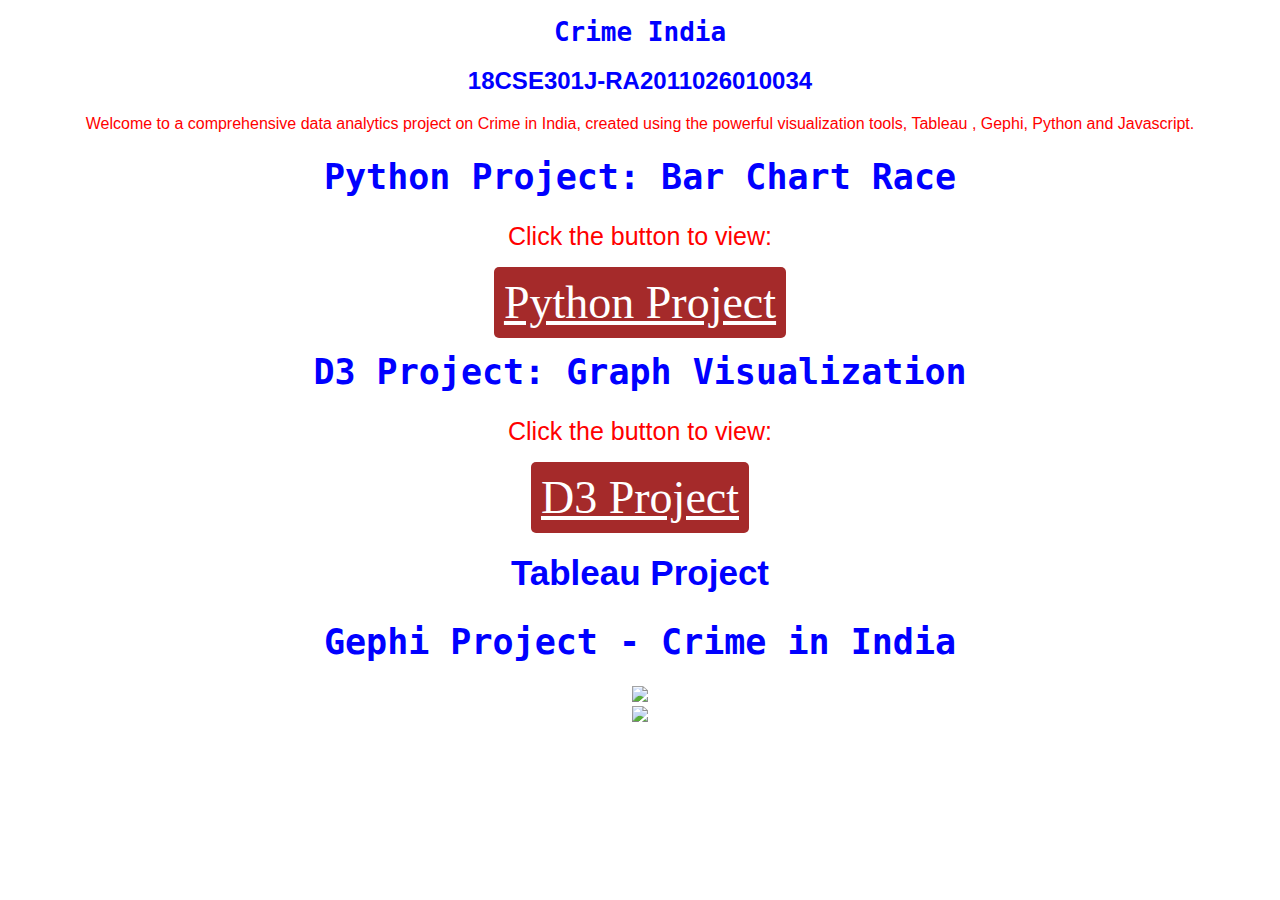
==== index.html @ 9f1e9b65 "Update index.html" ====
<!DOCTYPE html>
<html lang="en">
<head>
    <meta charset="UTF-8">
    <meta http-equiv="X-UA-Compatible" content="IE=edge">
    <meta name="viewport" content="width=device-width, initial-scale=1.0">
    <title></title>
</head>
<style>
    h1{
        color: blue;
        display: flex;
        justify-content: center;
        align-items: center;
        font-family: monospace;
        
    }
    h2{
        color: blue;
        display: flex;
        justify-content: center;
        align-items: center;
        font-family: Arial, "Helvetica Neue", Helvetica, sans-serif;
    }
    p{
        color: red;
        display: flex;
        justify-content: center;
        align-items: center;
        font-family: Arial, Helvetica, sans-serif;
    }
</style>
<body>
    <h1>Crime India</h1>
    <h2>18CSE301J-RA2011026010034</h2>
    <p>Welcome to a comprehensive data analytics project on Crime in India, created using the powerful visualization tools, Tableau , Gephi, Python and Javascript.</p>
    
        <section class="section ow">
            <div style="text-align:center" class="container container-center">
                <h1 style="font-size: 35px;">Python Project: Bar Chart Race</h1>
                <p style="font-size:25px;" >Click the button to view: </p>
                <a style="color:white;font-size:46px;background-color: brown; padding: 10px; border-radius: 5px;" href="https://colab.research.google.com/drive/1SJHMRTdsmDKq_v3728RFyI7WZZfFHq-u" target="_blank">Python Project</a>
            </div>
        </section>
    
            <section class="section ow">
            <div style="text-align:center" class="container container-center">
                <h1 style="font-size: 35px;">D3 Project: Graph Visualization</h1>
                <p style="font-size:25px;" >Click the button to view: </p>
                <a style="color:white;font-size:46px;background-color: brown; padding: 10px; border-radius: 5px;" href="" target="_blank">D3 Project</a>
            </div>
        </section>
    
    <h2 style="font-size: 35px;">Tableau Project</h2>
    
    <div class='tableauPlaceholder' id='viz1678336109651' style='position: relative'><noscript><a href='#'><img alt=' ' src='https:&#47;&#47;public.tableau.com&#47;static&#47;images&#47;Cr&#47;CrimeDetailsIndia&#47;Dashboard1&#47;1_rss.png' style='border: none' /></a></noscript><object class='tableauViz'  style='display:none;'><param name='host_url' value='https%3A%2F%2Fpublic.tableau.com%2F' /> <param name='embed_code_version' value='3' /> <param name='site_root' value='' /><param name='name' value='CrimeDetailsIndia&#47;Dashboard1' /><param name='tabs' value='yes' /><param name='toolbar' value='yes' /><param name='static_image' value='https:&#47;&#47;public.tableau.com&#47;static&#47;images&#47;Cr&#47;CrimeDetailsIndia&#47;Dashboard1&#47;1.png' /> <param name='animate_transition' value='yes' /><param name='display_static_image' value='yes' /><param name='display_spinner' value='yes' /><param name='display_overlay' value='yes' /><param name='display_count' value='yes' /><param name='language' value='en-US' /></object></div>                <script type='text/javascript'>                    var divElement = document.getElementById('viz1678336109651');                    var vizElement = divElement.getElementsByTagName('object')[0];                    if ( divElement.offsetWidth > 800 ) { vizElement.style.minWidth='1000px';vizElement.style.maxWidth='100%';vizElement.style.minHeight='850px';vizElement.style.maxHeight=(divElement.offsetWidth*0.75)+'px';} else if ( divElement.offsetWidth > 500 ) { vizElement.style.minWidth='1000px';vizElement.style.maxWidth='100%';vizElement.style.minHeight='850px';vizElement.style.maxHeight=(divElement.offsetWidth*0.75)+'px';} else { vizElement.style.width='100%';vizElement.style.minHeight='1150px';vizElement.style.maxHeight=(divElement.offsetWidth*1.77)+'px';}                     var scriptElement = document.createElement('script');                    scriptElement.src = 'https://public.tableau.com/javascripts/api/viz_v1.js';                    vizElement.parentNode.insertBefore(scriptElement, vizElement);                </script> 
    <section class="section ow">
        <div style="text-align:center" class="container container-center">
            <h1 style="font-size: 35px;">Gephi Project - Crime in India</h1>
            <img src="https://drive.google.com/uc?export=view&id=1hI9KdfvYFdSwzxm7nqfS192im6qrqlA5">
            <br>
            <img src="https://drive.google.com/uc?export=view&id=1_bm3Czu6565WRFI8s47Rr8bJd2h5W7QC">
            
        </div>
    </section>
</body>
</html>
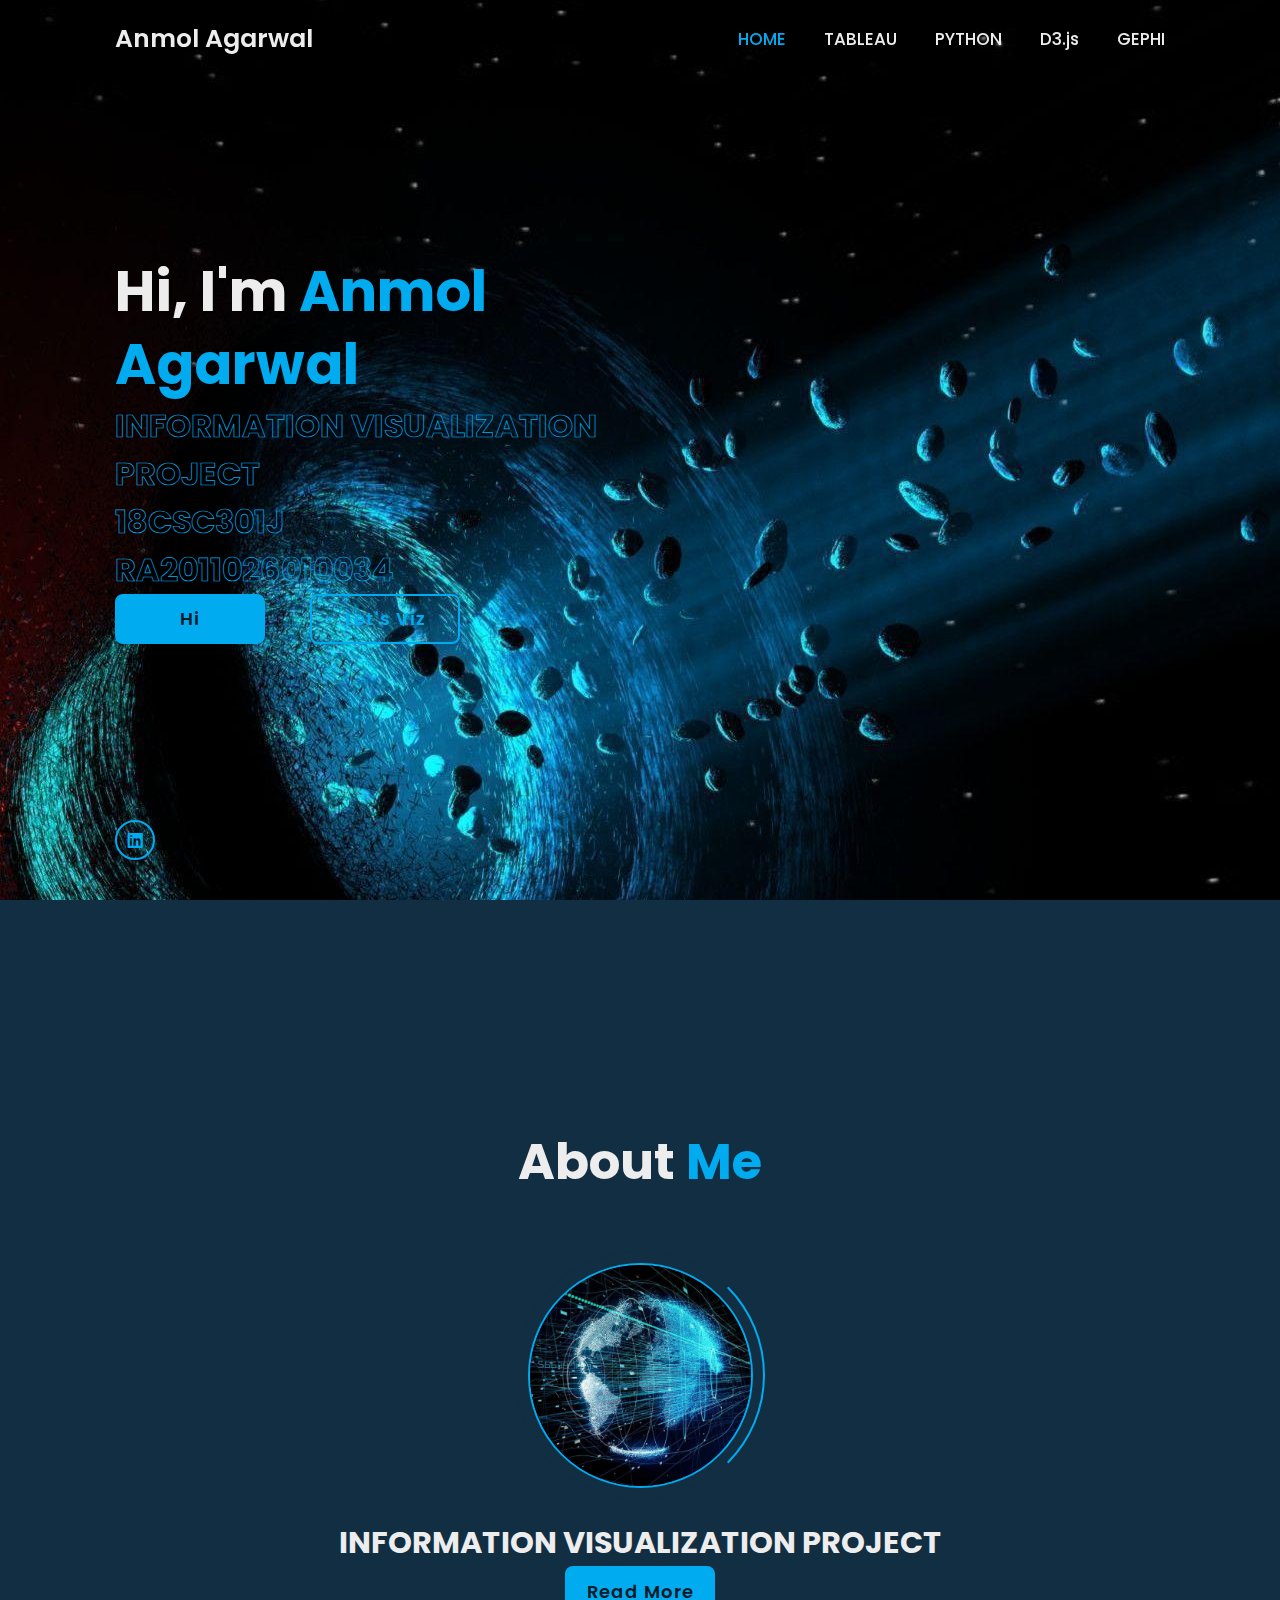
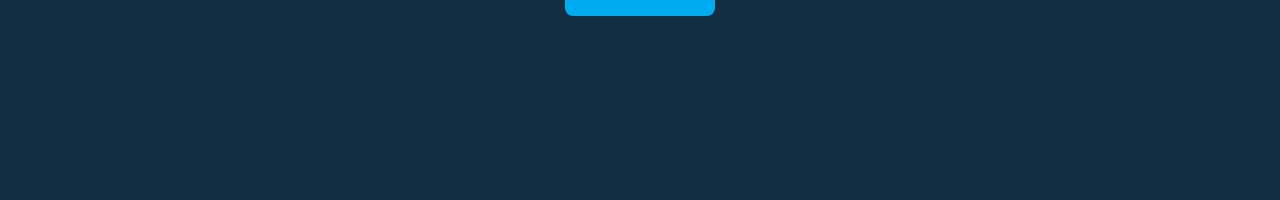
==== commit bd6248f1: "Update index.html" ====
--- a/index.html
+++ b/index.html
@@ -1,67 +1,65 @@
 <!DOCTYPE html>
 <html lang="en">
-<head>
-    <meta charset="UTF-8">
-    <meta http-equiv="X-UA-Compatible" content="IE=edge">
-    <meta name="viewport" content="width=device-width, initial-scale=1.0">
-    <title></title>
-</head>
-<style>
-    h1{
-        color: blue;
-        display: flex;
-        justify-content: center;
-        align-items: center;
-        font-family: monospace;
+    <head>
+        <meta charset="'UTF=8">
+        <meta http-equiz="X-UA-Compatible" content="IE=edge">
+        <meta name="viewpoint" content="width=device-width, initial-scale=1.0">
+        <title>Responsive Project Website | Anmol Agarwal</title>
+        <link rel="stylesheet" href="css/style.css">
+
+        <link href='https://unpkg.com/boxicons@2.1.4/css/boxicons.min.css' rel='stylesheet'>
+    </head>
+    <body>
+        <header class="header">
+            <a href="#" class="logo">Anmol Agarwal</a>
+
+            <div class="bx bx-menu" id="menu-icon"></div>
+            <nav class="navbar">
+                <a href="#home" class="active">HOME</a>
+                <a href="https://public.tableau.com/views/CrimeDetailsIndia/Dashboard1?:language=en-US&:display_count=n&:origin=viz_share_link" target="_blank">TABLEAU</a>
+                <a href="https://drive.google.com/uc?export=view&id=1mH77zYt0d3X03BrQzqL0kGoyliiylm69" target="_blank">PYTHON</a>
+                <a href="D3/index.html" target="_blank">D3.js</a>
+                <a href="https://drive.google.com/file/d/1Sv-5MsPnvvFoo-HiyuiyZeYvJmVXMC4v/view?usp=share_link" target="_blank">GEPHI</a>
+            </nav>
+        </header>
+
+        <section class="home" id="home">
+            <div class="home-content">
+                <h1>Hi, I'm <span> Anmol Agarwal</span></h1>
+                <div class="text-animate">
+                <h3>INFORMATION VISUALIZATION PROJECT</h3>
+                <h3>18CSC301J</h3>
+                <h3>RA2011026010034</h3>
+                </div>
+                <div class="btn-box">
+                    <a href="#" class="btn">Hi</a>
+                    <a href="#" class="btn">Let's Viz</a>
+                </div>
+            </div>
+
+            <div class="home-sci">
+                <a href="https://www.linkedin.com/in/anmol-agarwal-a3887a1b9/" target="_blank"><i class='bx bxl-linkedin-square' ></i></a>
+            </div>
+
+            <div class="home-imgHover"></div>
+        </section>
+    <section class="about" id="about">
+        <h2 class="heading">About <span> Me</span></h2>
         
-    }
-    h2{
-        color: blue;
-        display: flex;
-        justify-content: center;
-        align-items: center;
-        font-family: Arial, "Helvetica Neue", Helvetica, sans-serif;
-    }
-    p{
-        color: red;
-        display: flex;
-        justify-content: center;
-        align-items: center;
-        font-family: Arial, Helvetica, sans-serif;
-    }
-</style>
-<body>
-    <h1>Crime India</h1>
-    <h2>18CSE301J-RA2011026010034</h2>
-    <p>Welcome to a comprehensive data analytics project on Crime in India, created using the powerful visualization tools, Tableau , Gephi, Python and Javascript.</p>
+        <div class="about-img">
+            <img src="/image2.jpg" alt="">
+            <span class="circle-spin"></span>
+        </div>
+
+       <div class="about-content">
+            <h3>INFORMATION VISUALIZATION PROJECT</h3>
+            <div class="btn-box btns">
+                <a href="#" class="btn">Read More</a>
+            </div>
+       </div>
+    </section>
+
     
-        <section class="section ow">
-            <div style="text-align:center" class="container container-center">
-                <h1 style="font-size: 35px;">Python Project: Bar Chart Race</h1>
-                <p style="font-size:25px;" >Click the button to view: </p>
-                <a style="color:white;font-size:46px;background-color: brown; padding: 10px; border-radius: 5px;" href="https://colab.research.google.com/drive/1SJHMRTdsmDKq_v3728RFyI7WZZfFHq-u" target="_blank">Python Project</a>
-            </div>
-        </section>
-    
-            <section class="section ow">
-            <div style="text-align:center" class="container container-center">
-                <h1 style="font-size: 35px;">D3 Project: Graph Visualization</h1>
-                <p style="font-size:25px;" >Click the button to view: </p>
-                <a style="color:white;font-size:46px;background-color: brown; padding: 10px; border-radius: 5px;" href="" target="_blank">D3 Project</a>
-            </div>
-        </section>
-    
-    <h2 style="font-size: 35px;">Tableau Project</h2>
-    
-    <div class='tableauPlaceholder' id='viz1678336109651' style='position: relative'><noscript><a href='#'><img alt=' ' src='https:&#47;&#47;public.tableau.com&#47;static&#47;images&#47;Cr&#47;CrimeDetailsIndia&#47;Dashboard1&#47;1_rss.png' style='border: none' /></a></noscript><object class='tableauViz'  style='display:none;'><param name='host_url' value='https%3A%2F%2Fpublic.tableau.com%2F' /> <param name='embed_code_version' value='3' /> <param name='site_root' value='' /><param name='name' value='CrimeDetailsIndia&#47;Dashboard1' /><param name='tabs' value='yes' /><param name='toolbar' value='yes' /><param name='static_image' value='https:&#47;&#47;public.tableau.com&#47;static&#47;images&#47;Cr&#47;CrimeDetailsIndia&#47;Dashboard1&#47;1.png' /> <param name='animate_transition' value='yes' /><param name='display_static_image' value='yes' /><param name='display_spinner' value='yes' /><param name='display_overlay' value='yes' /><param name='display_count' value='yes' /><param name='language' value='en-US' /></object></div>                <script type='text/javascript'>                    var divElement = document.getElementById('viz1678336109651');                    var vizElement = divElement.getElementsByTagName('object')[0];                    if ( divElement.offsetWidth > 800 ) { vizElement.style.minWidth='1000px';vizElement.style.maxWidth='100%';vizElement.style.minHeight='850px';vizElement.style.maxHeight=(divElement.offsetWidth*0.75)+'px';} else if ( divElement.offsetWidth > 500 ) { vizElement.style.minWidth='1000px';vizElement.style.maxWidth='100%';vizElement.style.minHeight='850px';vizElement.style.maxHeight=(divElement.offsetWidth*0.75)+'px';} else { vizElement.style.width='100%';vizElement.style.minHeight='1150px';vizElement.style.maxHeight=(divElement.offsetWidth*1.77)+'px';}                     var scriptElement = document.createElement('script');                    scriptElement.src = 'https://public.tableau.com/javascripts/api/viz_v1.js';                    vizElement.parentNode.insertBefore(scriptElement, vizElement);                </script> 
-    <section class="section ow">
-        <div style="text-align:center" class="container container-center">
-            <h1 style="font-size: 35px;">Gephi Project - Crime in India</h1>
-            <img src="https://drive.google.com/uc?export=view&id=1hI9KdfvYFdSwzxm7nqfS192im6qrqlA5">
-            <br>
-            <img src="https://drive.google.com/uc?export=view&id=1_bm3Czu6565WRFI8s47Rr8bJd2h5W7QC">
-            
-        </div>
-    </section>
-</body>
-</html>
+        <script src="js/script.js"></script>
+    </body>
+</html>--- a/css/style.css
+++ b/css/style.css
@@ -0,0 +1,283 @@
+@import url('https://fonts.googleapis.com/css2?family=Poppins:wght@300;400;500;600;700;800;900&display=swap');
+
+*{
+    margin: 0;
+    padding:0;
+    box-sizing: border-box;
+    text-decoration: none;
+    border: none;
+    outline: none;
+    scroll-behavior: smooth;
+    font-family: 'Poppins',sans-serif;
+}
+
+:root{
+    --bg-color: #081b29;
+    --second-bg-color: #112e42;
+    --text-color: #ededed;
+    --main-color: #00abf0;
+}
+
+html{
+    font-size:62.5%;
+    overflow-x: hidden;
+}
+body{
+    background: var(--bg-color);
+    color: var(--text-color);
+}
+.header{
+    position: fixed;
+    top: 0;
+    left: 0;
+    width: 100%;
+    padding: 2rem 9%;
+    background: transparent;
+    display: flex;
+    justify-content: space-between;
+    align-items: center;
+    z-index: 100;
+}
+
+.logo{
+    font-size: 2.5rem;
+    color: var(--text-color);
+    font-weight: 600;
+}
+
+.navbar a {
+    font-size: 1.7rem;
+    color: var(--text-color);
+    font-weight: 500;
+    margin-left: 3.5rem;
+    transition: .3s;
+}
+
+.navbar a:hover,
+.navbar a.active {
+    color:var(--main-color);
+}
+
+#menu-icon{
+    font: size 3.6rem;
+    color: var(--text-color);
+    cursor: pointer;
+    display: none;
+}
+section{
+    min-height: 100vh;
+    padding: 10rem 9% 2rem; 
+}
+
+.home {
+    display: flex;
+    align-items: center;
+    padding: 0 9%;
+    background: url(/image1.jpg) no-repeat;
+    background-position: center;
+}
+
+.home-content{
+    max-width: 60rem;
+}
+.home-content h1{
+    font-size: 5.6rem;
+    font-weight: 700;
+    line-height: 1.3;
+}
+
+.home-content .text-animate {
+    position: relative;
+    width: 32,8rem;
+}
+
+.home-content .text-animate h3{
+    font-size: 3.2rem;
+    font-weight: 700;
+    color: transparent;
+    -webkit-text-stroke: .7px var(--main-color);
+}
+
+.btn-box {
+    position: relative;
+    display: flex;
+    justify-content: space-between;
+    width: 34.5rem;
+    height: 5rem;
+}
+
+.btn-box .btn{
+    position: relative;
+    display: inline-flex;
+    justify-content: center;
+    align-items: center;
+    width: 15rem;
+    height: 100%;
+    background: var(--main-color);
+    border: .2rem solid var(--main-color);
+    border-radius: .8rem;
+    font-size: 1.8rem;
+    font-weight: 600;
+    letter-spacing: .1rem;
+    color: var(--bg-color);
+    z-index: 1;
+    overflow: hidden;
+    transition: .5s;
+}
+.btn-box .btn:hover{
+    color: var(--main-color);
+}
+.btn-box .btn:nth-child(2){
+    background: transparent;
+    color: var(--main-color);
+}
+.btn-box .btn:nth-child(2):hover{
+    color: var(--bg-color);
+}
+.btn-box .btn:nth-child(2)::before{
+    background: var(--main-color);
+}
+
+.btn-box .btn::before{
+    content: '';
+    position: absolute;
+    top: 0;
+    left: 0;
+    width: 0;
+    height: 100%;
+    background: var(--bg-color);
+    z-index: -1;
+    transition: .5s;
+}
+
+.btn-box .btn:hover::before{
+    width: 100%;
+}
+
+.home-sci {
+    position: absolute;
+    bottom: 4rem;
+    width: 170px;
+    display: flex;
+    justify-content: space-between;
+}
+
+.home-sci a {
+    position: relative;
+    display: inline-flex;
+    justify-content: center;
+    align-items: center;
+    width: 40px;
+    height: 40px;
+    background: transparent;
+    border: .2rem solid var(--main-color);
+    border-radius: 50%;
+    font-size: 20px;
+    color: var(--main-color);
+    z-index: 1;
+    overflow: hidden;
+    transition: .5s;
+}
+
+.home-sci a:hover{
+    color: var(--bg-color);
+}
+
+.home-sci a::before{
+    content: '';
+    position: absolute;
+    top: 0;
+    left: 0;
+    width: 0;
+    height: 100%;
+    background: var(--main-color);
+    z-index: -1;
+    transition: .5s;
+}
+
+.home-sci a:hover::before { 
+    width: 100%;
+}
+
+.home-imgHover {
+    position: absolute;
+    top: 0;
+    right: 0;
+    width: 45%;
+    height: 100%;
+    background: transparent;
+    transition: 3s;
+}
+
+.home-imgHover:hover{
+    background: var(--bg-color);
+    opacity: .8;
+
+}
+
+.about {
+    display: flex;
+    justify-content: center;
+    align-items: center;
+    flex-direction: column;
+    gap: 2rem;
+    background: var(--second-bg-color);
+    padding-bottom: 6rem;
+}
+
+.heading {
+    font-size: 5rem;
+    margin-bottom: 3rem;
+    text-align: center;
+}
+
+span {
+    color: var(--main-color);
+}
+
+.about-img {
+    position: relative;
+    width: 25rem;
+    height: 25rem;
+    border-radius: 50%;
+    display: flex;
+    justify-content: center;
+    align-items: center;
+}
+
+.about-img img{
+    width: 90%;
+    border-radius: 50%;
+    border: .2rem solid var(--main-color);
+}
+
+.about-img .circle-spin {
+    position: absolute;
+    top: 50%;
+    left: 50%;
+    transform: translate(-50%,-50%) rotate(0);
+    width: 100%;
+    height: 100%;
+    border-radius: 50%;
+    border-top: .2rem solid var(--second-bg-color);
+    border-bottom: .2rem solid var(--second-bg-color);
+    border-left: .2rem var(--main-color);
+    border-right: .2rem solid var(--main-color);
+}
+
+.about-content {
+    text-align: center;
+}
+
+.about-content{
+    font-size: 2.6rem;
+}
+
+.btn-box.btns {
+    display: inline-block;
+    width: 15rem;
+}
+
+.btn-box.btns a::before{
+    background: var(--second-bg-color);
+}
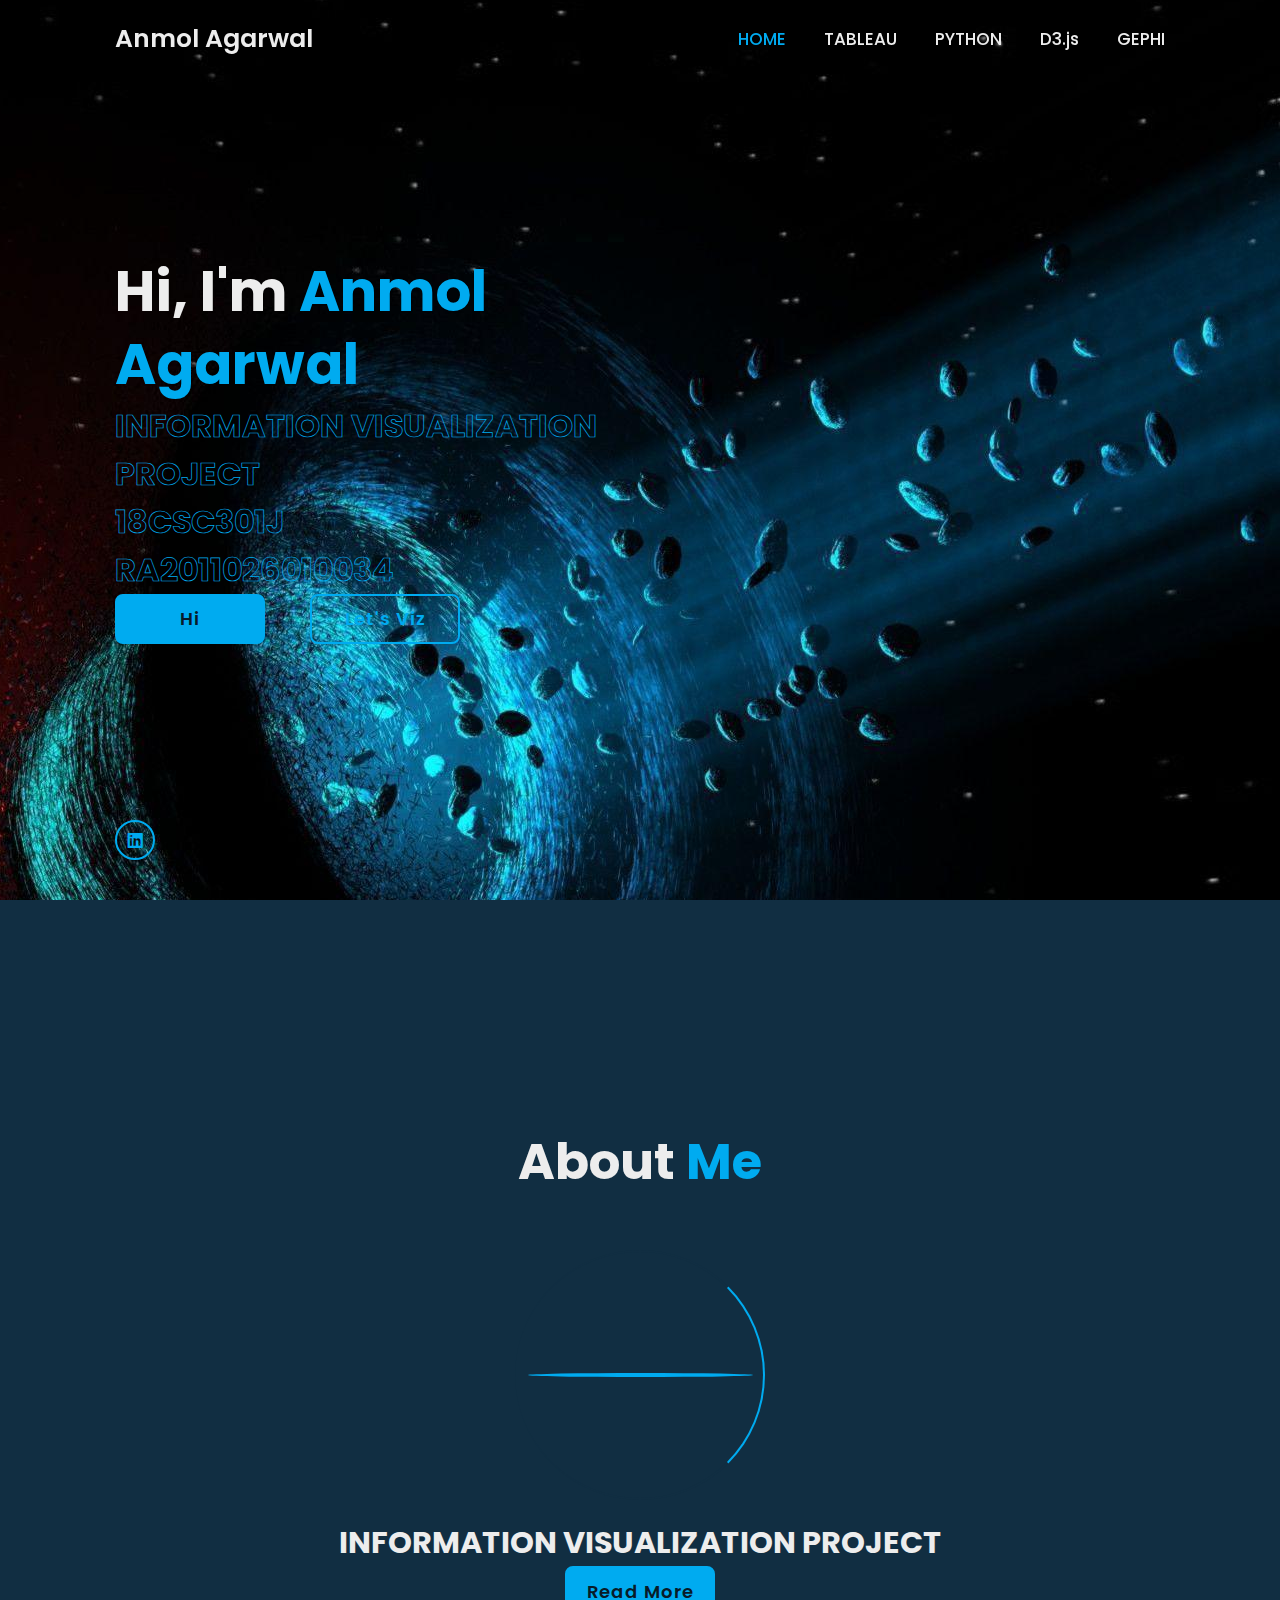
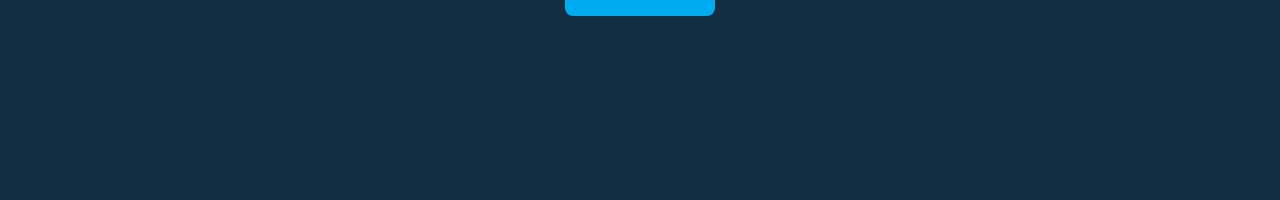
==== commit 79c91825: "Update index.html" ====
--- a/index.html
+++ b/index.html
@@ -47,7 +47,7 @@
         <h2 class="heading">About <span> Me</span></h2>
         
         <div class="about-img">
-            <img src="/image2.jpg" alt="">
+            <img src="images/image2.jpg" alt="">
             <span class="circle-spin"></span>
         </div>
 
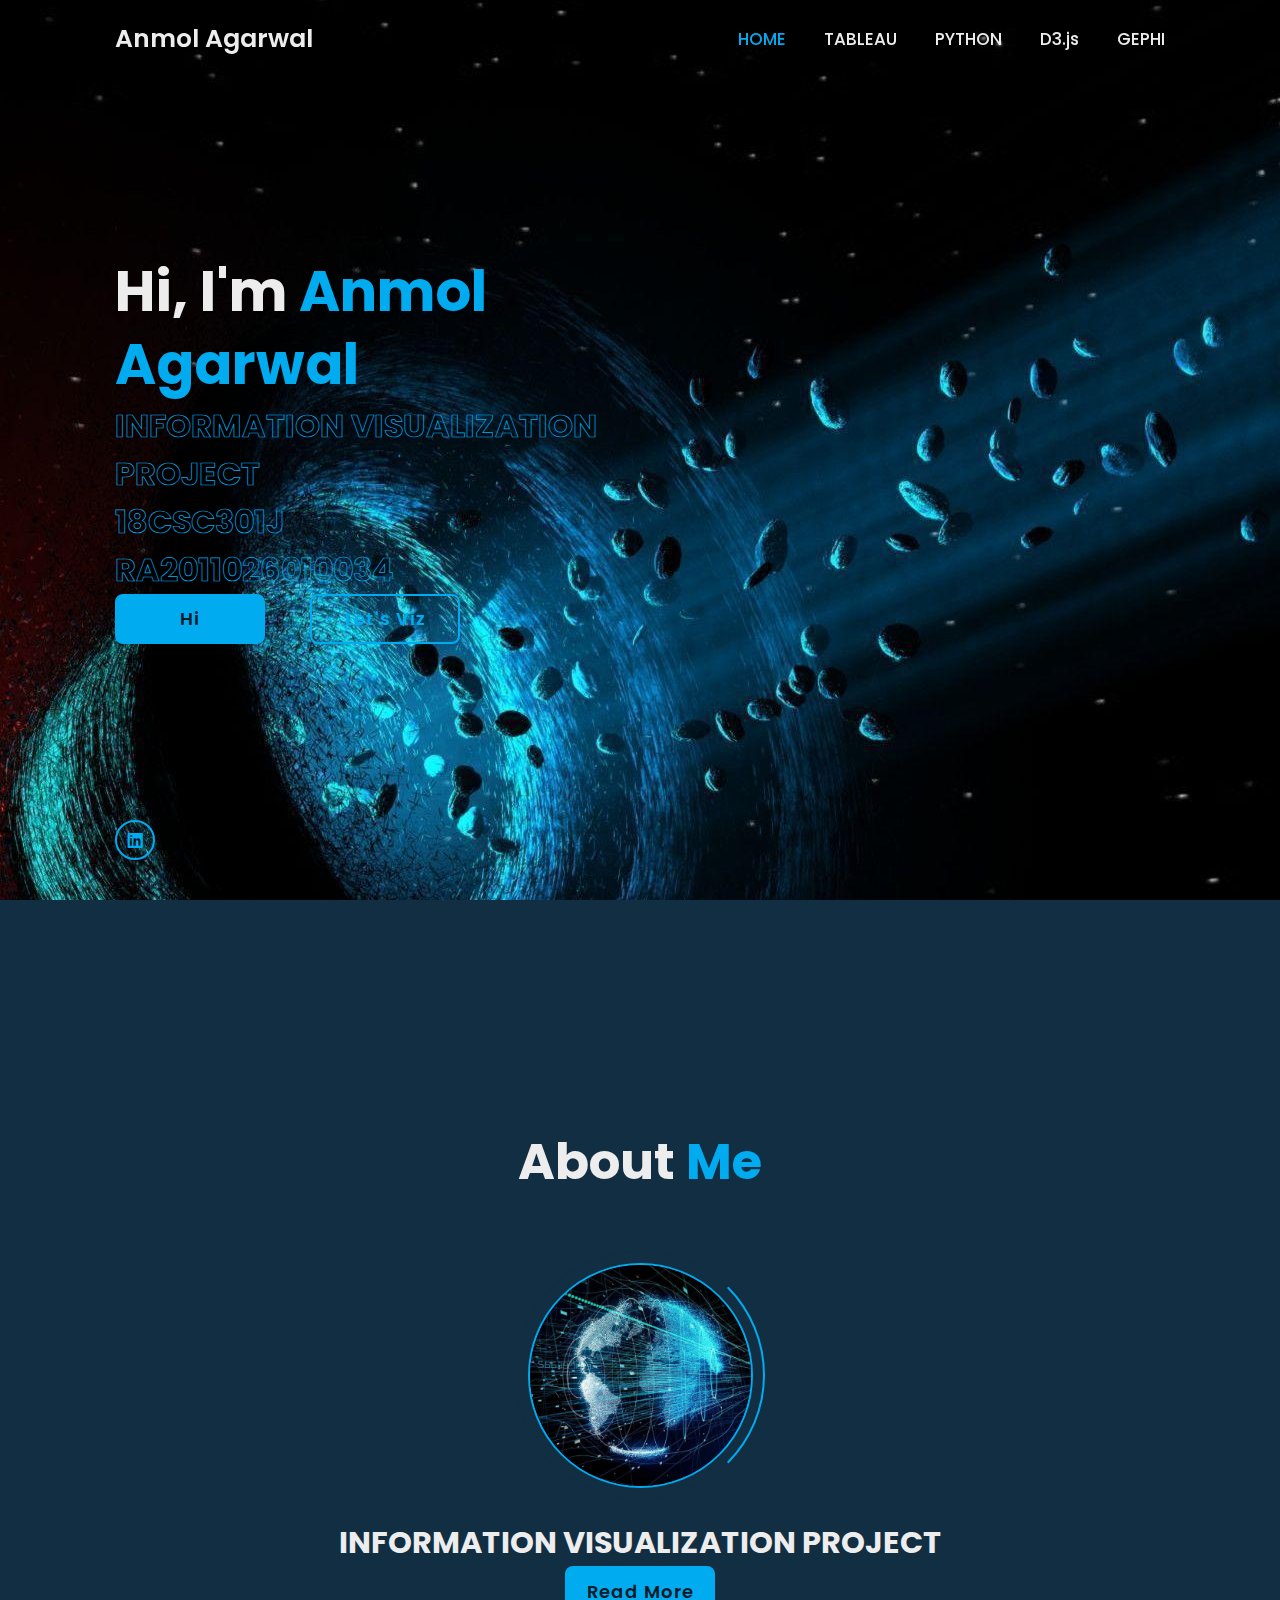
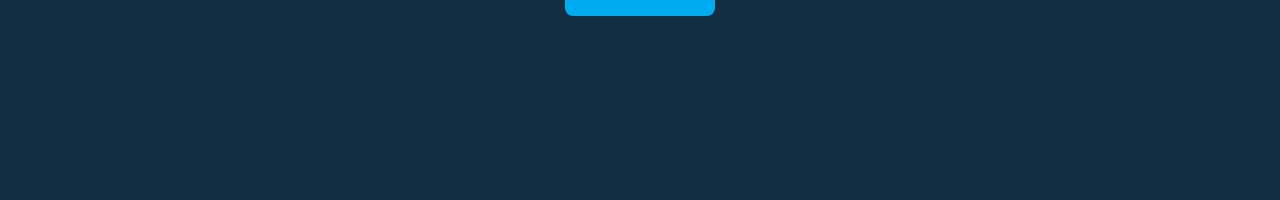
==== commit 4ac1e6c5: "Update index.html" ====
--- a/index.html
+++ b/index.html
@@ -4,7 +4,7 @@
         <meta charset="'UTF=8">
         <meta http-equiz="X-UA-Compatible" content="IE=edge">
         <meta name="viewpoint" content="width=device-width, initial-scale=1.0">
-        <title>Responsive Project Website | Anmol Agarwal</title>
+        <title>Info Visual Project Website | Anmol Agarwal</title>
         <link rel="stylesheet" href="css/style.css">
 
         <link href='https://unpkg.com/boxicons@2.1.4/css/boxicons.min.css' rel='stylesheet'>
--- a/css/style.css
+++ b/css/style.css
@@ -73,7 +73,7 @@
     display: flex;
     align-items: center;
     padding: 0 9%;
-    background: url(/image1.jpg) no-repeat;
+    background: url('../images/image1.jpg') no-repeat;
     background-position: center;
 }
 
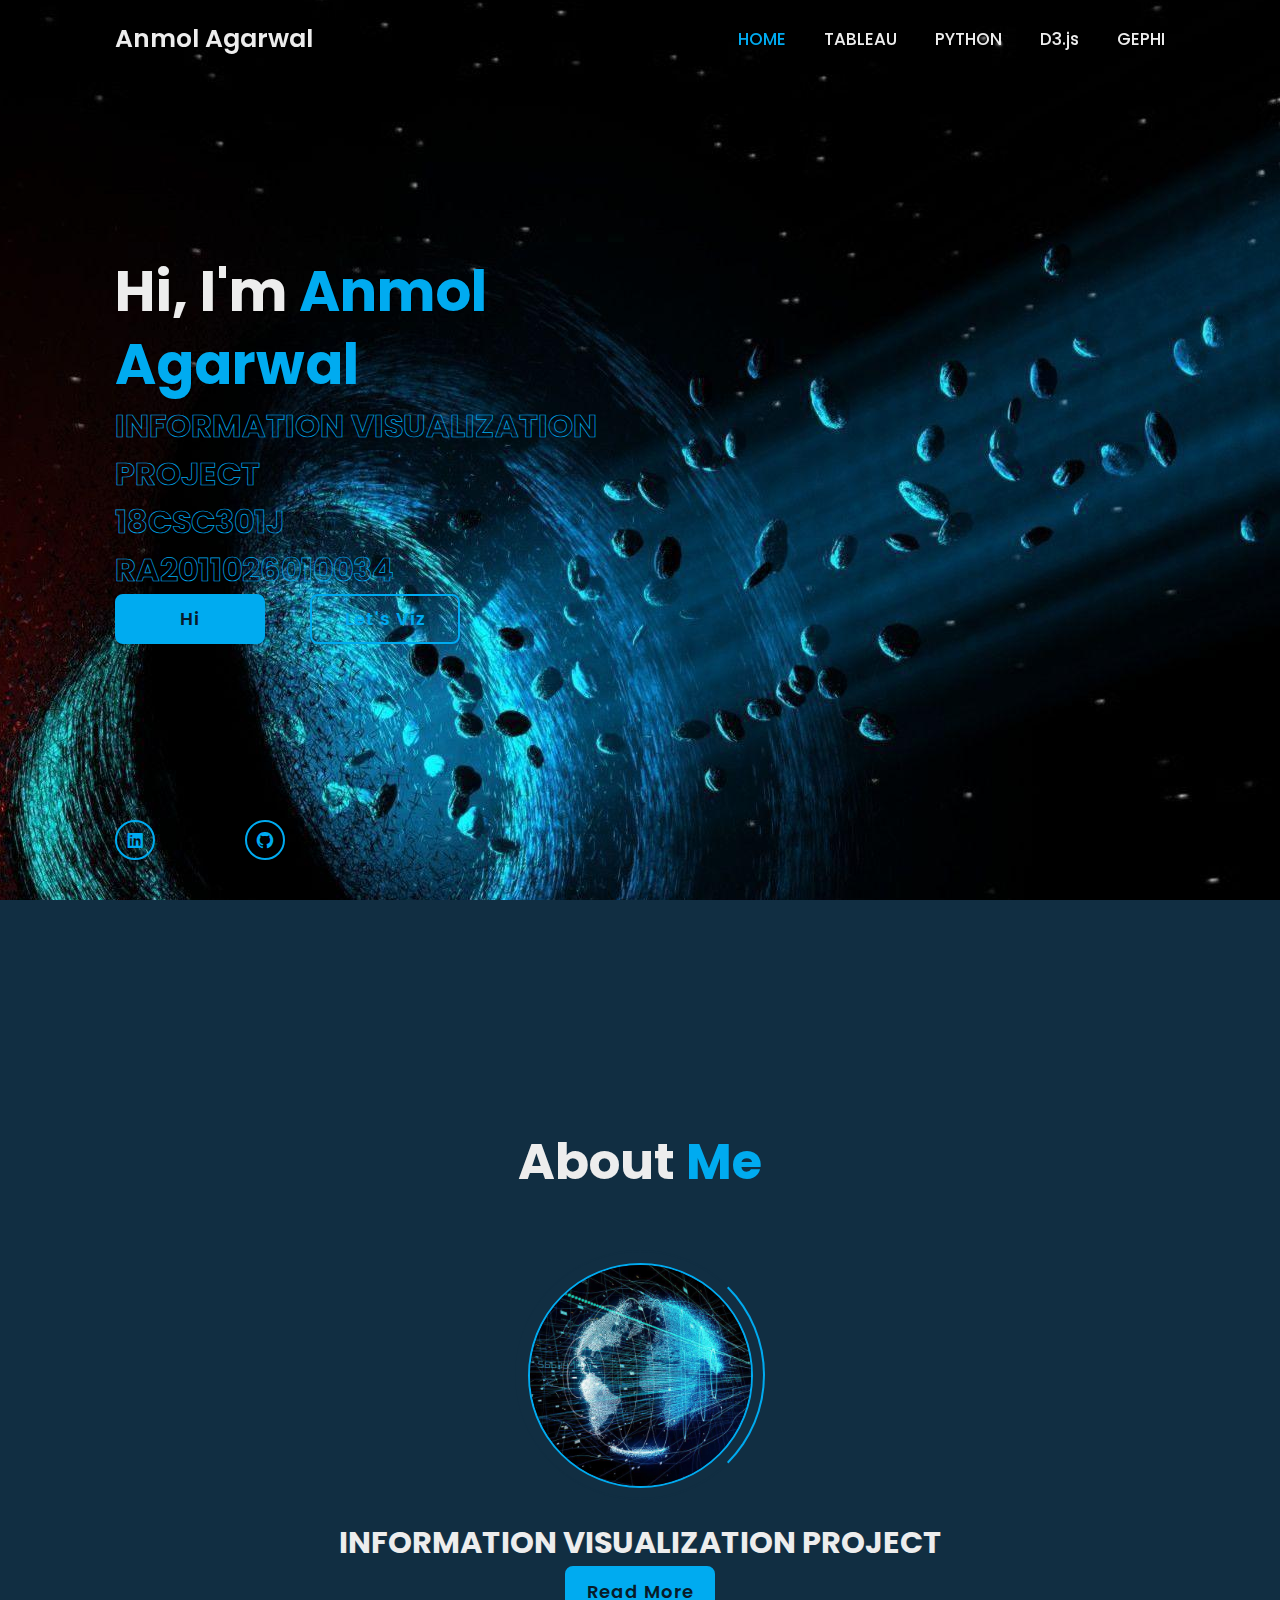
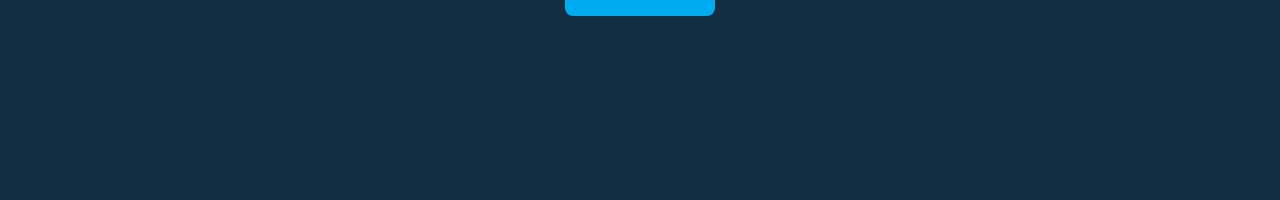
==== commit 0fb8303c: "Update index.html" ====
--- a/index.html
+++ b/index.html
@@ -39,6 +39,7 @@
 
             <div class="home-sci">
                 <a href="https://www.linkedin.com/in/anmol-agarwal-a3887a1b9/" target="_blank"><i class='bx bxl-linkedin-square' ></i></a>
+                <a href="https://github.com/Anmol0904" target="_blank"><i class='bx bxl-github'></i></a>
             </div>
 
             <div class="home-imgHover"></div>
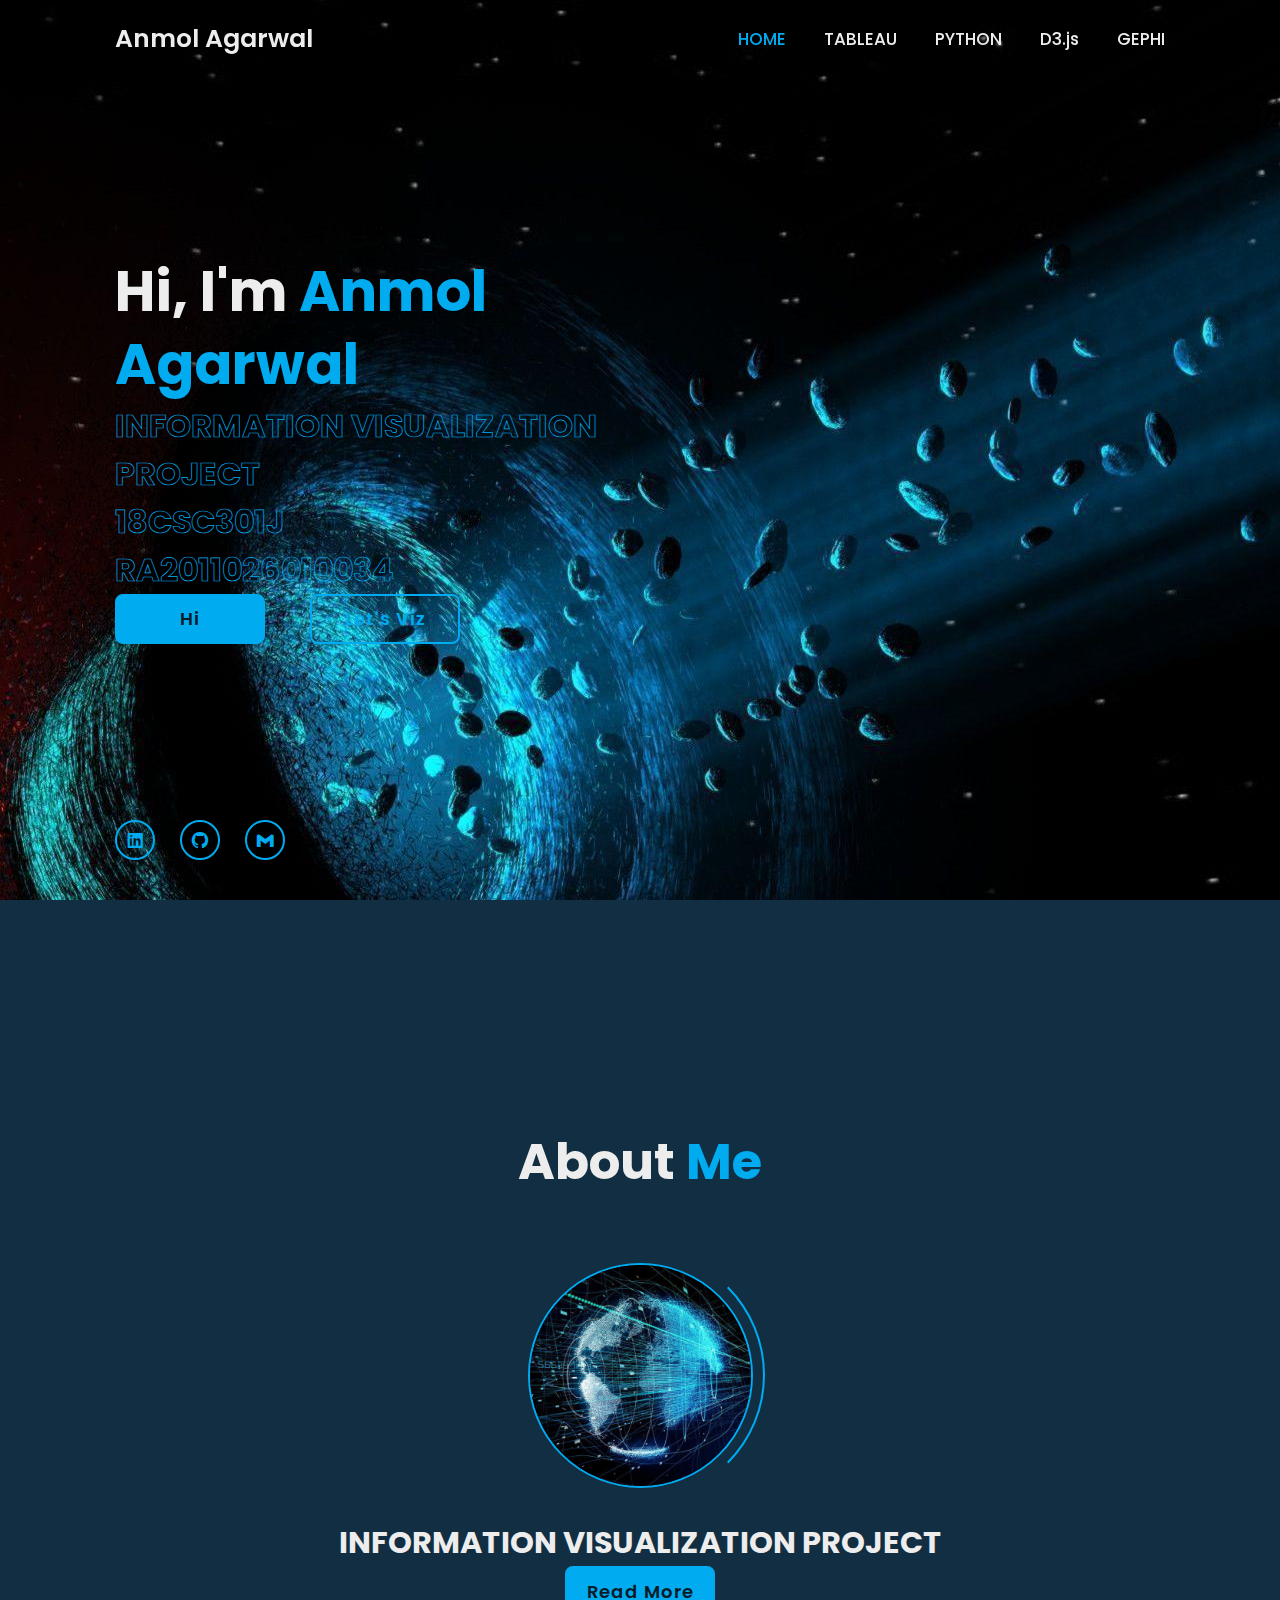
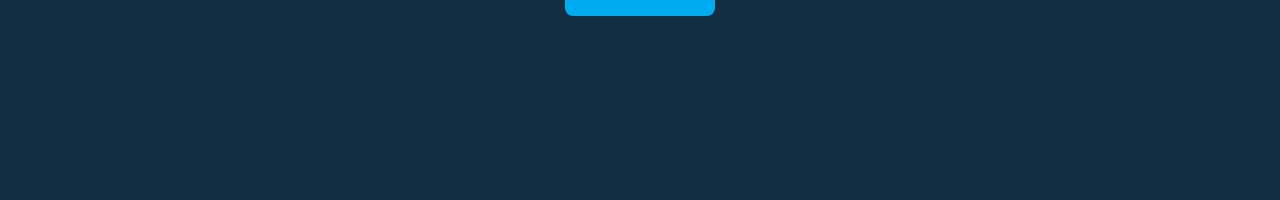
==== commit ab0110a3: "Update index.html" ====
--- a/index.html
+++ b/index.html
@@ -40,6 +40,7 @@
             <div class="home-sci">
                 <a href="https://www.linkedin.com/in/anmol-agarwal-a3887a1b9/" target="_blank"><i class='bx bxl-linkedin-square' ></i></a>
                 <a href="https://github.com/Anmol0904" target="_blank"><i class='bx bxl-github'></i></a>
+                <a href="mailto:anmol0904@gmail.com" target="_blank"><i class='bx bxl-gmail'></i></a>
             </div>
 
             <div class="home-imgHover"></div>
